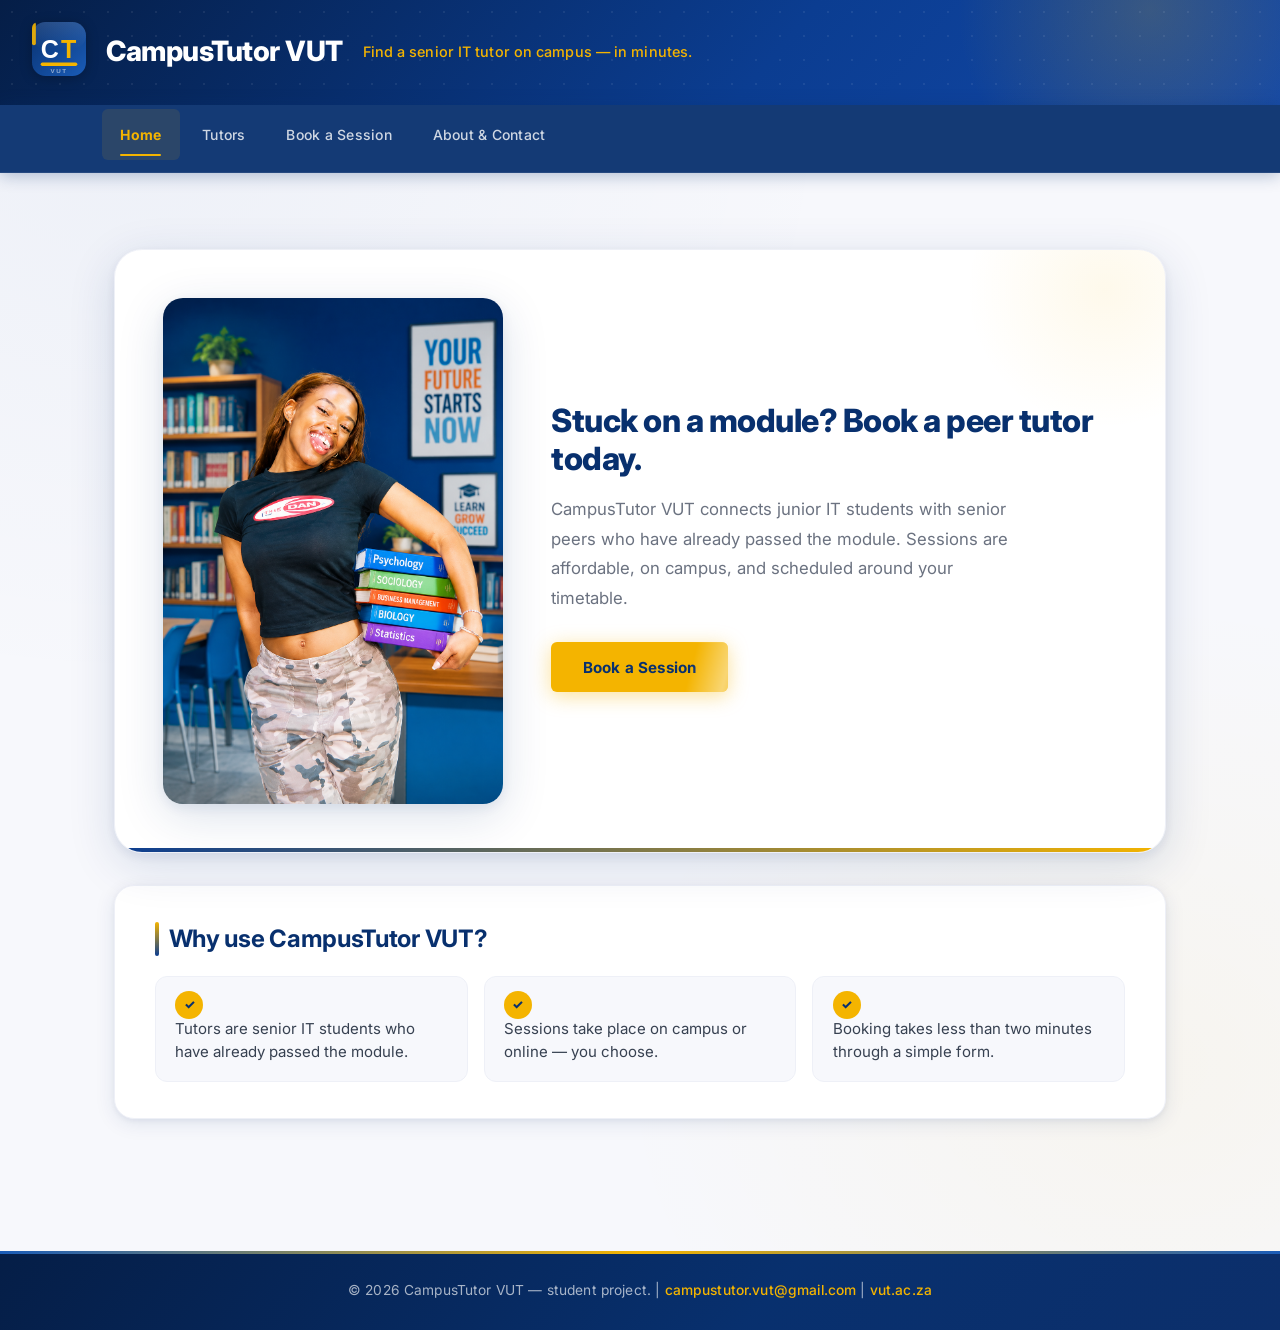
==== index.html @ db74406e "Add files via upload" ====
<!DOCTYPE html>
<html lang="en">
<head>
    <meta charset="UTF-8">
    <meta name="viewport" content="width=device-width, initial-scale=1.0">
    <title>CampusTutor VUT — peer tutoring for IT students</title>
    <link rel="stylesheet" href="styles.css">
</head>
<body>
    <header class="banner">
        <a href="index.html"><img src="images/logo.svg" alt="CampusTutor VUT logo"></a>
        <h1>CampusTutor VUT</h1>
        <p class="tagline">Find a senior IT tutor on campus — in minutes.</p>
    </header>

    <nav class="main-nav">
        <ul>
            <li><a href="index.html" class="active">Home</a></li>
            <li><a href="tutors.html">Tutors</a></li>
            <li><a href="book.html">Book a Session</a></li>
            <li><a href="about.html">About &amp; Contact</a></li>
        </ul>
    </nav>

    <main class="container">
        <section class="hero">
            <img src="images/hero.gif" alt="Animated illustration of a student booking a tutor">
            <div class="hero-text">
                <h2>Stuck on a module? Book a peer tutor today.</h2>
                <p>CampusTutor VUT connects junior IT students with senior peers who have already passed the module. Sessions are affordable, on campus, and scheduled around your timetable.</p>
                <a href="book.html" class="btn-primary">Book a Session</a>
            </div>
        </section>

        <section class="features">
            <h2>Why use CampusTutor VUT?</h2>
            <ul>
                <li>Tutors are senior IT students who have already passed the module.</li>
                <li>Sessions take place on campus or online — you choose.</li>
                <li>Booking takes less than two minutes through a simple form.</li>
            </ul>
        </section>
    </main>

    <footer>
        <p>&copy; 2026 CampusTutor VUT — student project. |
           <a href="mailto:campustutor.vut@gmail.com">campustutor.vut@gmail.com</a> |
           <a href="https://www.vut.ac.za" target="_blank" rel="noopener">vut.ac.za</a></p>
    </footer>
</body>
</html>
---- styles.css ----
/* =====================================================================
   CampusTutor VUT — external stylesheet
   Author: project team (AIWEX3A 2026)
   No inline or embedded CSS is used anywhere in the site.
   ===================================================================== */

@import url('https://fonts.googleapis.com/css2?family=Inter:wght@400;500;600;700;800&display=swap');

/* --- 0. Design tokens -------------------------------------------------- */
:root {
    /* Palette */
    --blue-950: #051e47;
    --blue-900: #08306e;
    --blue-700: #0b3d91;
    --blue-500: #1a5cb8;
    --blue-50:  #eef4ff;
    --gold:     #f4b400;
    --gold-dk:  #d99e00;
    --gold-lt:  #fff8e1;
    --white:    #ffffff;
    --gray-50:  #f7f8fc;
    --gray-100: #eef0f7;
    --gray-200: #e2e5f0;
    --gray-300: #d0d5e8;
    --gray-500: #6b7280;
    --gray-700: #374151;
    --gray-800: #1e2235;

    /* Radii */
    --radius-sm: 6px;
    --radius-md: 12px;
    --radius-lg: 20px;
    --radius-xl: 28px;

    /* Shadows */
    --shadow-xs: 0 1px 2px rgba(8,48,110,.06);
    --shadow-sm: 0 1px 4px rgba(8,48,110,.08), 0 1px 2px rgba(8,48,110,.04);
    --shadow-md: 0 4px 20px rgba(8,48,110,.10), 0 2px 6px rgba(8,48,110,.06);
    --shadow-lg: 0 12px 48px rgba(8,48,110,.14), 0 4px 12px rgba(8,48,110,.08);
    --shadow-gold: 0 4px 20px rgba(244,180,0,.40);

    /* Motion */
    --ease: cubic-bezier(.4,0,.2,1);
    --transition: 0.22s var(--ease);
    --transition-slow: 0.4s var(--ease);

    /* Type */
    --font: 'Inter', 'Segoe UI', system-ui, -apple-system, sans-serif;
}

/* --- 1. Animations ----------------------------------------------------- */
@keyframes fadeUp {
    from { opacity: 0; transform: translateY(22px); }
    to   { opacity: 1; transform: translateY(0);    }
}

@keyframes fadeIn {
    from { opacity: 0; }
    to   { opacity: 1; }
}

@keyframes shimmer {
    from { background-position: -200% center; }
    to   { background-position:  200% center; }
}

@keyframes pulse-gold {
    0%, 100% { box-shadow: 0 0 0 0 rgba(244,180,0,.45); }
    50%       { box-shadow: 0 0 0 6px rgba(244,180,0,0); }
}

/* --- 2. Reset and base typography -------------------------------------- */
*, *::before, *::after { box-sizing: border-box; margin: 0; padding: 0; }

html { scroll-behavior: smooth; }

body {
    font-family: var(--font);
    font-size: 16px;
    line-height: 1.65;
    color: var(--gray-800);
    background: var(--gray-50);
    background-image:
        radial-gradient(ellipse 80% 60% at 10% 10%,  rgba(11,61,145,.04)  0%, transparent 70%),
        radial-gradient(ellipse 60% 50% at 90% 80%,  rgba(244,180,0,.05)  0%, transparent 70%);
    min-height: 100vh;
    -webkit-font-smoothing: antialiased;
}

h1, h2, h3 {
    font-weight: 700;
    line-height: 1.2;
    margin-bottom: 0.55em;
    color: var(--gray-800);
    letter-spacing: -0.3px;
}

h1 { font-size: 2.2rem;  font-weight: 800; letter-spacing: -0.6px; }
h2 { font-size: 1.5rem;  margin-top: 1.5em; }
h3 { font-size: 1.1rem;  margin-top: 1.2em; font-weight: 600; }
p  { margin-bottom: 1em; color: var(--gray-500); }

strong { color: var(--gray-800); font-weight: 600; }

a  { color: var(--blue-700); text-decoration: none; transition: color var(--transition); }
a:hover, a:focus { color: var(--blue-500); text-decoration: underline; }

ul, ol { padding-left: 1.5rem; }
li { margin-bottom: 0.45em; color: var(--gray-500); }

.container {
    max-width: 1100px;
    margin: 0 auto;
    padding: 2.25rem 1.5rem;
    animation: fadeUp var(--transition-slow) both;
}

/* --- 3. Banner --------------------------------------------------------- */
.banner {
    background: linear-gradient(130deg, var(--blue-950) 0%, var(--blue-700) 60%, #1248a8 100%);
    color: var(--white);
    padding: 1.35rem 2rem;
    display: flex;
    align-items: center;
    gap: 1.25rem;
    flex-wrap: wrap;
    position: relative;
    overflow: hidden;
    animation: fadeIn 0.4s ease both;
}

/* decorative orb */
.banner::before {
    content: "";
    position: absolute;
    width: 420px;
    height: 420px;
    right: -80px;
    top: -200px;
    background: radial-gradient(circle, rgba(244,180,0,.18) 0%, transparent 65%);
    border-radius: 50%;
    pointer-events: none;
}

/* dot-grid texture */
.banner::after {
    content: "";
    position: absolute;
    inset: 0;
    background-image: radial-gradient(rgba(255,255,255,.07) 1px, transparent 1px);
    background-size: 24px 24px;
    pointer-events: none;
}

.banner img {
    height: 54px;
    width: auto;
    border-radius: var(--radius-sm);
    position: relative;
    z-index: 1;
    filter: drop-shadow(0 2px 6px rgba(0,0,0,.25));
}

.banner h1 {
    color: var(--white);
    margin: 0;
    font-size: 1.75rem;
    font-weight: 800;
    letter-spacing: -0.5px;
    position: relative;
    z-index: 1;
}

.banner .tagline {
    color: var(--gold);
    margin: 0;
    font-size: 0.9rem;
    font-weight: 500;
    letter-spacing: 0.1px;
    position: relative;
    z-index: 1;
}

/* --- 4. Navigation ----------------------------------------------------- */
.main-nav {
    background: rgba(8,48,110,.95);
    backdrop-filter: blur(14px);
    -webkit-backdrop-filter: blur(14px);
    border-bottom: 1px solid rgba(255,255,255,0.08);
    position: sticky;
    top: 0;
    z-index: 200;
    box-shadow: 0 2px 16px rgba(8,48,110,.30);
}

.main-nav ul {
    list-style: none;
    display: flex;
    flex-wrap: wrap;
    max-width: 1100px;
    margin: 0 auto;
    padding: 0 0.75rem;
    gap: 0.25rem;
    align-items: center;
}

.main-nav a {
    display: block;
    color: rgba(255,255,255,.80);
    padding: 0.85rem 1.15rem;
    font-size: 0.875rem;
    font-weight: 500;
    letter-spacing: 0.25px;
    border-radius: var(--radius-sm);
    margin: 0.3rem 0;
    transition: color var(--transition), background var(--transition);
    position: relative;
}

.main-nav a::after {
    content: "";
    position: absolute;
    bottom: 4px; left: 1.15rem; right: 1.15rem;
    height: 2px;
    background: var(--gold);
    border-radius: 2px;
    transform: scaleX(0);
    transform-origin: left;
    transition: transform var(--transition);
}

.main-nav a:hover,
.main-nav a:focus {
    color: var(--white);
    background: rgba(255,255,255,.09);
    text-decoration: none;
}

.main-nav a:hover::after,
.main-nav a:focus::after { transform: scaleX(1); }

.main-nav a.active {
    color: var(--gold);
    font-weight: 700;
    background: rgba(244,180,0,.10);
    text-decoration: none;
}

.main-nav a.active::after { transform: scaleX(1); }

/* --- 5. Hero section --------------------------------------------------- */
.hero {
    display: flex;
    align-items: center;
    gap: 3rem;
    margin: 2.5rem 0 2rem;
    flex-wrap: wrap;
    background: var(--white);
    border-radius: var(--radius-xl);
    padding: 3rem;
    box-shadow: var(--shadow-lg);
    border: 1px solid var(--gray-100);
    position: relative;
    overflow: hidden;
}

/* decorative corner accent */
.hero::before {
    content: "";
    position: absolute;
    width: 280px;
    height: 280px;
    top: -100px;
    right: -80px;
    background: radial-gradient(circle, rgba(244,180,0,.08) 0%, transparent 70%);
    border-radius: 50%;
    pointer-events: none;
}

.hero::after {
    content: "";
    position: absolute;
    bottom: 0; left: 0; right: 0;
    height: 4px;
    background: linear-gradient(90deg, var(--blue-700), var(--gold));
    border-radius: 0 0 var(--radius-xl) var(--radius-xl);
}

.hero img {
    max-width: 340px;
    width: 100%;
    height: auto;
    border-radius: var(--radius-lg);
    box-shadow: var(--shadow-lg);
    position: relative;
    z-index: 1;
    transition: transform var(--transition-slow);
}

.hero img:hover { transform: scale(1.02) rotate(-0.5deg); }

.hero-text { flex: 1; min-width: 260px; position: relative; z-index: 1; }

.hero-text h2 {
    font-size: 2rem;
    font-weight: 800;
    margin-top: 0;
    color: var(--blue-900);
    letter-spacing: -0.5px;
    line-height: 1.18;
}

.hero-text p { font-size: 1.05rem; line-height: 1.75; max-width: 480px; }

/* --- 6. Features section ----------------------------------------------- */
.features {
    background: var(--white);
    border-radius: var(--radius-lg);
    padding: 2.25rem 2.5rem;
    margin-bottom: 2rem;
    box-shadow: var(--shadow-md);
    border: 1px solid var(--gray-100);
}

.features h2 {
    margin-top: 0;
    color: var(--blue-900);
    display: flex;
    align-items: center;
    gap: 0.6rem;
}

.features h2::before {
    content: "";
    display: inline-block;
    width: 4px;
    height: 1.4em;
    background: linear-gradient(to bottom, var(--gold), var(--blue-700));
    border-radius: 4px;
    flex-shrink: 0;
}

.features ul {
    list-style: none;
    padding: 0;
    display: grid;
    grid-template-columns: repeat(auto-fit, minmax(220px, 1fr));
    gap: 1rem;
    margin-top: 1.25rem;
}

.features ul li {
    padding: 1.1rem 1.2rem 1.1rem 1.2rem;
    background: var(--gray-50);
    border-radius: var(--radius-md);
    border: 1px solid var(--gray-100);
    color: var(--gray-700);
    font-size: 0.94rem;
    line-height: 1.55;
    position: relative;
    transition: box-shadow var(--transition), transform var(--transition), border-color var(--transition);
    padding-top: 2.5rem;
    margin-bottom: 0;
}

.features ul li::before {
    content: "✓";
    position: absolute;
    top: 0.85rem;
    left: 1.2rem;
    width: 28px;
    height: 28px;
    background: var(--gold);
    color: var(--blue-900);
    font-weight: 800;
    font-size: 0.8rem;
    border-radius: 50%;
    display: flex;
    align-items: center;
    justify-content: center;
    line-height: 28px;
    text-align: center;
}

.features ul li:hover {
    box-shadow: var(--shadow-md);
    transform: translateY(-2px);
    border-color: var(--gold);
}

/* --- 7. Buttons -------------------------------------------------------- */
.btn-primary {
    display: inline-block;
    background: var(--gold);
    color: var(--blue-900);
    padding: 0.8rem 2rem;
    border-radius: var(--radius-sm);
    font-weight: 700;
    font-size: 0.95rem;
    border: none;
    cursor: pointer;
    margin-top: 0.75rem;
    letter-spacing: 0.15px;
    position: relative;
    overflow: hidden;
    box-shadow: var(--shadow-gold);
    transition: background var(--transition), box-shadow var(--transition), transform var(--transition);
}

/* shimmer sweep */
.btn-primary::after {
    content: "";
    position: absolute;
    inset: 0;
    background: linear-gradient(
        105deg,
        transparent 40%,
        rgba(255,255,255,.45) 50%,
        transparent 60%
    );
    background-size: 200% 100%;
    background-position: -200% center;
    transition: background-position 0s;
}

.btn-primary:hover::after {
    animation: shimmer 0.55s var(--ease);
}

.btn-primary:hover,
.btn-primary:focus {
    background: var(--gold-dk);
    box-shadow: 0 6px 24px rgba(244,180,0,.50);
    transform: translateY(-2px);
    text-decoration: none;
}

.btn-primary:active {
    transform: translateY(0);
    box-shadow: var(--shadow-gold);
}

/* --- 8. Page heading helpers ------------------------------------------- */
.container > h2:first-child { margin-top: 0; color: var(--blue-900); }

/* decorative accent on all inner-page h2 */
.container > h2 {
    display: flex;
    align-items: center;
    gap: 0.6rem;
}

.container > h2::before {
    content: "";
    display: inline-block;
    width: 4px;
    height: 1.3em;
    background: linear-gradient(to bottom, var(--gold), var(--blue-700));
    border-radius: 4px;
    flex-shrink: 0;
}

/* --- 9. Tutors table --------------------------------------------------- */
.container > p + table.tutors,
table.tutors {
    width: 100%;
    border-collapse: separate;
    border-spacing: 0;
    margin: 1.25rem 0 2.5rem;
    background: var(--white);
    border-radius: var(--radius-lg);
    overflow: hidden;
    box-shadow: var(--shadow-md);
    border: 1px solid var(--gray-100);
}

table.tutors caption {
    caption-side: top;
    text-align: left;
    font-weight: 600;
    font-size: 0.78rem;
    color: var(--gray-500);
    padding-bottom: 0.65rem;
    text-transform: uppercase;
    letter-spacing: 0.8px;
}

table.tutors th,
table.tutors td {
    padding: 0.95rem 1.2rem;
    text-align: left;
    border-bottom: 1px solid var(--gray-100);
}

table.tutors td { color: var(--gray-700); font-size: 0.94rem; }

table.tutors thead th {
    background: linear-gradient(130deg, var(--blue-950), var(--blue-700));
    color: rgba(255,255,255,.92);
    font-size: 0.76rem;
    text-transform: uppercase;
    letter-spacing: 0.8px;
    font-weight: 600;
    border-bottom: none;
    white-space: nowrap;
}

table.tutors thead th:first-child { border-radius: var(--radius-lg) 0 0 0; }
table.tutors thead th:last-child  { border-radius: 0 var(--radius-lg) 0 0; }
table.tutors tbody tr:last-child td { border-bottom: none; }

table.tutors tbody tr { transition: background var(--transition); }
table.tutors tbody tr:nth-child(even) { background: var(--gray-50); }
table.tutors tbody tr:hover { background: var(--blue-50); }

/* rate column — pill badge */
table.tutors td:nth-child(3) {
    font-weight: 700;
    color: var(--blue-900);
    white-space: nowrap;
}

table.tutors td:nth-child(3)::before {
    content: "";
    display: inline-block;
    vertical-align: middle;
    width: 8px;
    height: 8px;
    background: var(--gold);
    border-radius: 50%;
    margin-right: 6px;
}

table.tutors td a {
    color: var(--blue-700);
    font-weight: 500;
    display: inline-flex;
    align-items: center;
    gap: 0.3rem;
    transition: color var(--transition);
}

table.tutors td a:hover { color: var(--blue-500); }

/* --- 10. Booking form -------------------------------------------------- */
.booking-form {
    max-width: 600px;
    background: var(--white);
    padding: 2.25rem 2.5rem;
    border-radius: var(--radius-xl);
    box-shadow: var(--shadow-lg);
    border: 1px solid var(--gray-100);
    position: relative;
    overflow: hidden;
}

/* top accent bar */
.booking-form::before {
    content: "";
    position: absolute;
    top: 0; left: 0; right: 0;
    height: 4px;
    background: linear-gradient(90deg, var(--blue-700), var(--gold));
}

.booking-form .field { margin-bottom: 1.3rem; }

.booking-form label {
    display: block;
    font-weight: 600;
    font-size: 0.82rem;
    text-transform: uppercase;
    letter-spacing: 0.5px;
    margin-bottom: 0.45rem;
    color: var(--blue-900);
}

.booking-form input,
.booking-form select,
.booking-form textarea {
    width: 100%;
    padding: 0.75rem 1rem;
    font: inherit;
    font-size: 0.95rem;
    border: 1.5px solid var(--gray-200);
    border-radius: var(--radius-sm);
    background: var(--gray-50);
    color: var(--gray-800);
    transition: border-color var(--transition), background var(--transition), box-shadow var(--transition);
}

.booking-form input:hover,
.booking-form select:hover,
.booking-form textarea:hover {
    border-color: var(--gray-300);
}

.booking-form input:focus,
.booking-form select:focus,
.booking-form textarea:focus {
    outline: none;
    border-color: var(--blue-700);
    background: var(--white);
    box-shadow: 0 0 0 4px rgba(11,61,145,.10);
}

.booking-form input::placeholder,
.booking-form textarea::placeholder { color: var(--gray-300); }

.booking-form textarea { resize: vertical; min-height: 110px; }

/* --- 11. About page ---------------------------------------------------- */
.container > ul li,
.container > ol li {
    padding: 0.2rem 0;
    line-height: 1.7;
}

/* style the team list items */
.container > ul li strong {
    color: var(--blue-900);
    font-weight: 700;
}

/* --- 12. Footer -------------------------------------------------------- */
footer {
    background: linear-gradient(130deg, var(--blue-950) 0%, var(--blue-900) 60%, #0c2f6b 100%);
    color: rgba(255,255,255,.65);
    text-align: center;
    padding: 1.75rem 1.5rem;
    margin-top: 4rem;
    font-size: 0.86rem;
    letter-spacing: 0.15px;
    position: relative;
}

/* gold top accent */
footer::before {
    content: "";
    position: absolute;
    top: 0; left: 0; right: 0;
    height: 3px;
    background: linear-gradient(90deg, var(--blue-500), var(--gold), var(--blue-500));
}

footer p { margin: 0; color: inherit; }

footer a {
    color: var(--gold);
    font-weight: 500;
    transition: color var(--transition), opacity var(--transition);
}

footer a:hover { color: #ffd54f; text-decoration: none; }

/* --- 13. Responsive: narrow viewports --------------------------------- */
@media (max-width: 768px) {
    .features ul { grid-template-columns: 1fr; }
}

@media (max-width: 640px) {
    h1 { font-size: 1.65rem; }
    h2 { font-size: 1.25rem; }

    .banner { padding: 1rem 1.25rem; justify-content: center; text-align: center; }
    .banner h1 { font-size: 1.4rem; }
    .banner::before { display: none; }

    .main-nav ul { flex-direction: column; padding: 0; gap: 0; }
    .main-nav a {
        padding: 0.85rem 1.25rem;
        border-radius: 0;
        border-bottom: 1px solid rgba(255,255,255,.06);
        margin: 0;
    }
    .main-nav a::after { display: none; }

    .hero { flex-direction: column; padding: 1.75rem 1.5rem; gap: 1.75rem; }
    .hero img { max-width: 100%; }
    .hero-text h2 { font-size: 1.45rem; }
    .hero::before { display: none; }

    .features { padding: 1.5rem; }
    .booking-form { padding: 1.75rem 1.5rem; }

    table.tutors { border-radius: var(--radius-md); }
    table.tutors thead { display: none; }
    table.tutors tr {
        display: block;
        margin-bottom: 0.85rem;
        border: 1px solid var(--gray-200);
        border-radius: var(--radius-md);
        background: var(--white);
    }
    table.tutors td {
        display: block;
        border: none;
        border-bottom: 1px dashed var(--gray-100);
        padding: 0.7rem 1rem;
    }
    table.tutors td:last-child { border-bottom: none; }
    table.tutors td:nth-child(3)::before { display: none; }
}
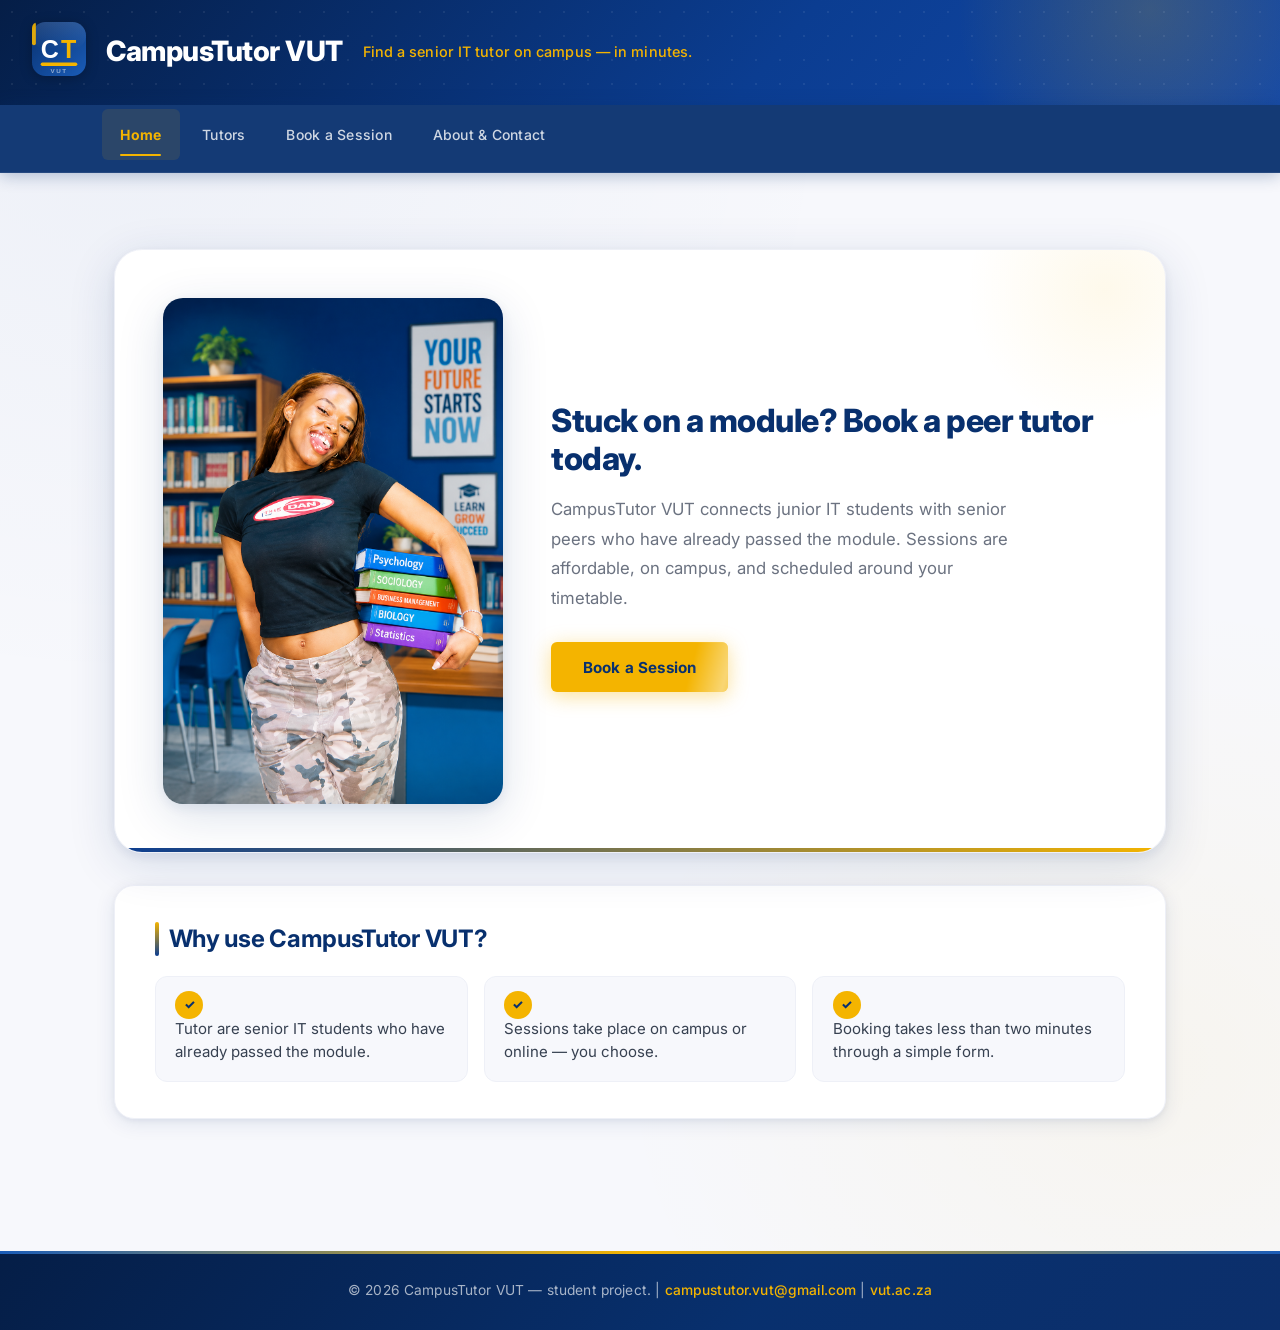
==== commit e86b0b32: "Update tutor description text in features section Co-Authored-By: Claude Sonnet 4.6 <noreply@anthrop" ====
--- a/index.html
+++ b/index.html
@@ -35,7 +35,7 @@
         <section class="features">
             <h2>Why use CampusTutor VUT?</h2>
             <ul>
-                <li>Tutors are senior IT students who have already passed the module.</li>
+                <li>Tutor are senior IT students who have already passed the module.</li>
                 <li>Sessions take place on campus or online — you choose.</li>
                 <li>Booking takes less than two minutes through a simple form.</li>
             </ul>
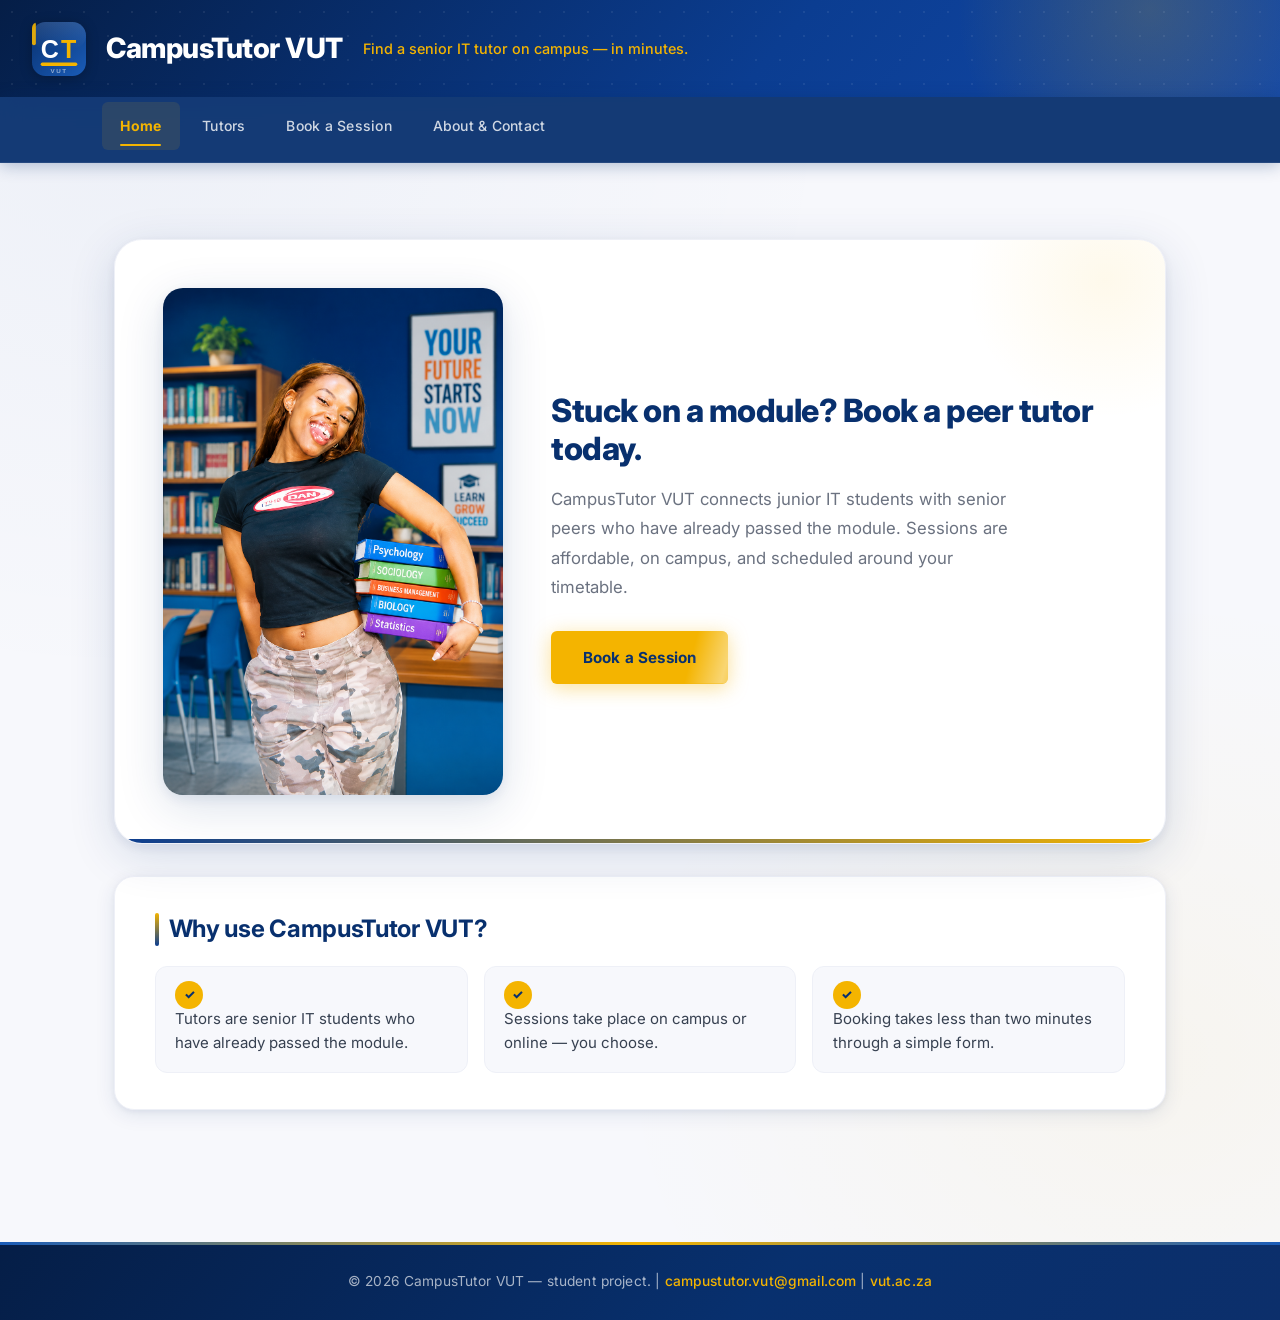
==== commit 7be89db0: "sync local edits to repo" ====
--- a/index.html
+++ b/index.html
@@ -35,7 +35,7 @@
         <section class="features">
             <h2>Why use CampusTutor VUT?</h2>
             <ul>
-                <li>Tutor are senior IT students who have already passed the module.</li>
+                <li>Tutors are senior IT students who have already passed the module.</li>
                 <li>Sessions take place on campus or online — you choose.</li>
                 <li>Booking takes less than two minutes through a simple form.</li>
             </ul>
--- a/styles.css
+++ b/styles.css
@@ -53,26 +53,22 @@
     from { opacity: 0; transform: translateY(22px); }
     to   { opacity: 1; transform: translateY(0);    }
 }
-
 @keyframes fadeIn {
     from { opacity: 0; }
     to   { opacity: 1; }
 }
-
 @keyframes shimmer {
     from { background-position: -200% center; }
     to   { background-position:  200% center; }
 }
 
-@keyframes pulse-gold {
-    0%, 100% { box-shadow: 0 0 0 0 rgba(244,180,0,.45); }
-    50%       { box-shadow: 0 0 0 6px rgba(244,180,0,0); }
-}
-
-/* --- 2. Reset and base typography -------------------------------------- */
+/* --- 2. Reset and base ------------------------------------------------- */
 *, *::before, *::after { box-sizing: border-box; margin: 0; padding: 0; }
 
-html { scroll-behavior: smooth; }
+html {
+    scroll-behavior: smooth;
+    overflow-x: hidden;           /* prevent horizontal scroll on all pages */
+}
 
 body {
     font-family: var(--font);
@@ -84,8 +80,12 @@
         radial-gradient(ellipse 80% 60% at 10% 10%,  rgba(11,61,145,.04)  0%, transparent 70%),
         radial-gradient(ellipse 60% 50% at 90% 80%,  rgba(244,180,0,.05)  0%, transparent 70%);
     min-height: 100vh;
+    overflow-x: hidden;
     -webkit-font-smoothing: antialiased;
 }
+
+/* safe global image rule */
+img { max-width: 100%; height: auto; display: block; }
 
 h1, h2, h3 {
     font-weight: 700;
@@ -95,9 +95,10 @@
     letter-spacing: -0.3px;
 }
 
-h1 { font-size: 2.2rem;  font-weight: 800; letter-spacing: -0.6px; }
-h2 { font-size: 1.5rem;  margin-top: 1.5em; }
-h3 { font-size: 1.1rem;  margin-top: 1.2em; font-weight: 600; }
+/* fluid type: scales smoothly between the two sizes */
+h1 { font-size: clamp(1.55rem, 4vw, 2.2rem);  font-weight: 800; letter-spacing: -0.6px; }
+h2 { font-size: clamp(1.2rem,  3vw, 1.5rem);  margin-top: 1.5em; }
+h3 { font-size: clamp(1rem,    2.5vw, 1.1rem); margin-top: 1.2em; font-weight: 600; }
 p  { margin-bottom: 1em; color: var(--gray-500); }
 
 strong { color: var(--gray-800); font-weight: 600; }
@@ -129,20 +130,16 @@
     animation: fadeIn 0.4s ease both;
 }
 
-/* decorative orb */
 .banner::before {
     content: "";
     position: absolute;
-    width: 420px;
-    height: 420px;
-    right: -80px;
-    top: -200px;
+    width: 420px; height: 420px;
+    right: -80px; top: -200px;
     background: radial-gradient(circle, rgba(244,180,0,.18) 0%, transparent 65%);
     border-radius: 50%;
     pointer-events: none;
 }
 
-/* dot-grid texture */
 .banner::after {
     content: "";
     position: absolute;
@@ -159,12 +156,13 @@
     position: relative;
     z-index: 1;
     filter: drop-shadow(0 2px 6px rgba(0,0,0,.25));
+    flex-shrink: 0;
 }
 
 .banner h1 {
     color: var(--white);
     margin: 0;
-    font-size: 1.75rem;
+    font-size: clamp(1.3rem, 3.5vw, 1.75rem);
     font-weight: 800;
     letter-spacing: -0.5px;
     position: relative;
@@ -176,7 +174,6 @@
     margin: 0;
     font-size: 0.9rem;
     font-weight: 500;
-    letter-spacing: 0.1px;
     position: relative;
     z-index: 1;
 }
@@ -205,9 +202,11 @@
 }
 
 .main-nav a {
-    display: block;
+    display: flex;
+    align-items: center;
+    min-height: 48px;               /* WCAG touch-target minimum */
     color: rgba(255,255,255,.80);
-    padding: 0.85rem 1.15rem;
+    padding: 0 1.15rem;
     font-size: 0.875rem;
     font-weight: 500;
     letter-spacing: 0.25px;
@@ -215,6 +214,7 @@
     margin: 0.3rem 0;
     transition: color var(--transition), background var(--transition);
     position: relative;
+    white-space: nowrap;
 }
 
 .main-nav a::after {
@@ -264,14 +264,11 @@
     overflow: hidden;
 }
 
-/* decorative corner accent */
 .hero::before {
     content: "";
     position: absolute;
-    width: 280px;
-    height: 280px;
-    top: -100px;
-    right: -80px;
+    width: 280px; height: 280px;
+    top: -100px; right: -80px;
     background: radial-gradient(circle, rgba(244,180,0,.08) 0%, transparent 70%);
     border-radius: 50%;
     pointer-events: none;
@@ -289,7 +286,6 @@
 .hero img {
     max-width: 340px;
     width: 100%;
-    height: auto;
     border-radius: var(--radius-lg);
     box-shadow: var(--shadow-lg);
     position: relative;
@@ -299,10 +295,10 @@
 
 .hero img:hover { transform: scale(1.02) rotate(-0.5deg); }
 
-.hero-text { flex: 1; min-width: 260px; position: relative; z-index: 1; }
+.hero-text { flex: 1; min-width: 240px; position: relative; z-index: 1; }
 
 .hero-text h2 {
-    font-size: 2rem;
+    font-size: clamp(1.35rem, 3.5vw, 2rem);
     font-weight: 800;
     margin-top: 0;
     color: var(--blue-900);
@@ -350,7 +346,8 @@
 }
 
 .features ul li {
-    padding: 1.1rem 1.2rem 1.1rem 1.2rem;
+    padding: 1.1rem 1.2rem;
+    padding-top: 2.5rem;
     background: var(--gray-50);
     border-radius: var(--radius-md);
     border: 1px solid var(--gray-100);
@@ -358,18 +355,15 @@
     font-size: 0.94rem;
     line-height: 1.55;
     position: relative;
+    margin-bottom: 0;
     transition: box-shadow var(--transition), transform var(--transition), border-color var(--transition);
-    padding-top: 2.5rem;
-    margin-bottom: 0;
 }
 
 .features ul li::before {
     content: "✓";
     position: absolute;
-    top: 0.85rem;
-    left: 1.2rem;
-    width: 28px;
-    height: 28px;
+    top: 0.85rem; left: 1.2rem;
+    width: 28px; height: 28px;
     background: var(--gold);
     color: var(--blue-900);
     font-weight: 800;
@@ -378,8 +372,6 @@
     display: flex;
     align-items: center;
     justify-content: center;
-    line-height: 28px;
-    text-align: center;
 }
 
 .features ul li:hover {
@@ -393,7 +385,7 @@
     display: inline-block;
     background: var(--gold);
     color: var(--blue-900);
-    padding: 0.8rem 2rem;
+    padding: 0.85rem 2rem;
     border-radius: var(--radius-sm);
     font-weight: 700;
     font-size: 0.95rem;
@@ -405,27 +397,19 @@
     overflow: hidden;
     box-shadow: var(--shadow-gold);
     transition: background var(--transition), box-shadow var(--transition), transform var(--transition);
-}
-
-/* shimmer sweep */
+    -webkit-tap-highlight-color: transparent;
+}
+
 .btn-primary::after {
     content: "";
     position: absolute;
     inset: 0;
-    background: linear-gradient(
-        105deg,
-        transparent 40%,
-        rgba(255,255,255,.45) 50%,
-        transparent 60%
-    );
+    background: linear-gradient(105deg, transparent 40%, rgba(255,255,255,.45) 50%, transparent 60%);
     background-size: 200% 100%;
     background-position: -200% center;
-    transition: background-position 0s;
-}
-
-.btn-primary:hover::after {
-    animation: shimmer 0.55s var(--ease);
-}
+}
+
+.btn-primary:hover::after { animation: shimmer 0.55s var(--ease); }
 
 .btn-primary:hover,
 .btn-primary:focus {
@@ -435,20 +419,12 @@
     text-decoration: none;
 }
 
-.btn-primary:active {
-    transform: translateY(0);
-    box-shadow: var(--shadow-gold);
-}
+.btn-primary:active { transform: translateY(0); box-shadow: var(--shadow-gold); }
 
 /* --- 8. Page heading helpers ------------------------------------------- */
 .container > h2:first-child { margin-top: 0; color: var(--blue-900); }
 
-/* decorative accent on all inner-page h2 */
-.container > h2 {
-    display: flex;
-    align-items: center;
-    gap: 0.6rem;
-}
+.container > h2 { display: flex; align-items: center; gap: 0.6rem; }
 
 .container > h2::before {
     content: "";
@@ -461,7 +437,6 @@
 }
 
 /* --- 9. Tutors table --------------------------------------------------- */
-.container > p + table.tutors,
 table.tutors {
     width: 100%;
     border-collapse: separate;
@@ -508,24 +483,17 @@
 table.tutors thead th:first-child { border-radius: var(--radius-lg) 0 0 0; }
 table.tutors thead th:last-child  { border-radius: 0 var(--radius-lg) 0 0; }
 table.tutors tbody tr:last-child td { border-bottom: none; }
-
 table.tutors tbody tr { transition: background var(--transition); }
 table.tutors tbody tr:nth-child(even) { background: var(--gray-50); }
 table.tutors tbody tr:hover { background: var(--blue-50); }
 
-/* rate column — pill badge */
-table.tutors td:nth-child(3) {
-    font-weight: 700;
-    color: var(--blue-900);
-    white-space: nowrap;
-}
-
+/* rate column dot */
+table.tutors td:nth-child(3) { font-weight: 700; color: var(--blue-900); white-space: nowrap; }
 table.tutors td:nth-child(3)::before {
     content: "";
     display: inline-block;
     vertical-align: middle;
-    width: 8px;
-    height: 8px;
+    width: 8px; height: 8px;
     background: var(--gold);
     border-radius: 50%;
     margin-right: 6px;
@@ -538,6 +506,7 @@
     align-items: center;
     gap: 0.3rem;
     transition: color var(--transition);
+    word-break: break-all;
 }
 
 table.tutors td a:hover { color: var(--blue-500); }
@@ -554,7 +523,6 @@
     overflow: hidden;
 }
 
-/* top accent bar */
 .booking-form::before {
     content: "";
     position: absolute;
@@ -586,14 +554,15 @@
     border-radius: var(--radius-sm);
     background: var(--gray-50);
     color: var(--gray-800);
+    min-height: 48px;              /* touch-friendly tap target */
     transition: border-color var(--transition), background var(--transition), box-shadow var(--transition);
+    -webkit-appearance: none;      /* consistent look on iOS */
+    appearance: none;
 }
 
 .booking-form input:hover,
 .booking-form select:hover,
-.booking-form textarea:hover {
-    border-color: var(--gray-300);
-}
+.booking-form textarea:hover { border-color: var(--gray-300); }
 
 .booking-form input:focus,
 .booking-form select:focus,
@@ -611,16 +580,9 @@
 
 /* --- 11. About page ---------------------------------------------------- */
 .container > ul li,
-.container > ol li {
-    padding: 0.2rem 0;
-    line-height: 1.7;
-}
-
-/* style the team list items */
-.container > ul li strong {
-    color: var(--blue-900);
-    font-weight: 700;
-}
+.container > ol li { padding: 0.2rem 0; line-height: 1.7; }
+
+.container > ul li strong { color: var(--blue-900); font-weight: 700; }
 
 /* --- 12. Footer -------------------------------------------------------- */
 footer {
@@ -634,7 +596,6 @@
     position: relative;
 }
 
-/* gold top accent */
 footer::before {
     content: "";
     position: absolute;
@@ -648,56 +609,192 @@
 footer a {
     color: var(--gold);
     font-weight: 500;
-    transition: color var(--transition), opacity var(--transition);
+    transition: color var(--transition);
 }
 
 footer a:hover { color: #ffd54f; text-decoration: none; }
 
-/* --- 13. Responsive: narrow viewports --------------------------------- */
+/* =====================================================================
+   RESPONSIVE STYLES
+   Breakpoints:
+     480px  — small phones (iPhone SE, narrow Android)
+     640px  — standard phones
+     768px  — large phones / tablets (portrait)
+   ===================================================================== */
+
+/* -- Tablet: 768px ------------------------------------------------------ */
 @media (max-width: 768px) {
-    .features ul { grid-template-columns: 1fr; }
-}
-
+    .features ul { grid-template-columns: 1fr 1fr; }
+
+    .hero { padding: 2rem; gap: 2rem; }
+    .hero img { max-width: 280px; }
+
+    .container { padding: 1.75rem 1.25rem; }
+}
+
+/* -- Phone: 640px ------------------------------------------------------- */
 @media (max-width: 640px) {
-    h1 { font-size: 1.65rem; }
-    h2 { font-size: 1.25rem; }
-
-    .banner { padding: 1rem 1.25rem; justify-content: center; text-align: center; }
-    .banner h1 { font-size: 1.4rem; }
+
+    /* === Layout === */
+    .container { padding: 1.5rem 1rem; }
+
+    /* === Banner === */
+    .banner {
+        flex-direction: column;
+        align-items: center;
+        text-align: center;
+        padding: 1.25rem 1rem;
+        gap: 0.6rem;
+    }
     .banner::before { display: none; }
-
-    .main-nav ul { flex-direction: column; padding: 0; gap: 0; }
+    .banner img { height: 48px; }
+    .banner h1 { font-size: 1.3rem; }
+    .banner .tagline { font-size: 0.82rem; }
+
+    /* === Navigation === */
+    .main-nav ul {
+        flex-direction: column;
+        padding: 0;
+        gap: 0;
+    }
+    .main-nav li { width: 100%; }
     .main-nav a {
-        padding: 0.85rem 1.25rem;
+        min-height: 52px;
+        padding: 0 1.25rem;
         border-radius: 0;
-        border-bottom: 1px solid rgba(255,255,255,.06);
         margin: 0;
+        border-bottom: 1px solid rgba(255,255,255,.07);
+        justify-content: flex-start;
+        font-size: 0.92rem;
     }
     .main-nav a::after { display: none; }
-
-    .hero { flex-direction: column; padding: 1.75rem 1.5rem; gap: 1.75rem; }
-    .hero img { max-width: 100%; }
-    .hero-text h2 { font-size: 1.45rem; }
+    .main-nav a.active { border-left: 3px solid var(--gold); padding-left: calc(1.25rem - 3px); }
+
+    /* === Hero === */
+    .hero {
+        flex-direction: column;
+        padding: 1.5rem;
+        gap: 1.5rem;
+        border-radius: var(--radius-lg);
+        margin: 1.25rem 0 1.5rem;
+    }
     .hero::before { display: none; }
-
-    .features { padding: 1.5rem; }
-    .booking-form { padding: 1.75rem 1.5rem; }
-
-    table.tutors { border-radius: var(--radius-md); }
+    .hero img { max-width: 100%; border-radius: var(--radius-md); }
+    .hero-text h2 { font-size: clamp(1.25rem, 5vw, 1.5rem); }
+    .hero-text p { font-size: 0.97rem; }
+
+    /* === Features === */
+    .features {
+        padding: 1.5rem 1.25rem;
+        border-radius: var(--radius-lg);
+    }
+    .features ul { grid-template-columns: 1fr; gap: 0.75rem; }
+
+    /* === Button: full-width on phones === */
+    .btn-primary {
+        display: block;
+        width: 100%;
+        text-align: center;
+        padding: 1rem;
+        font-size: 1rem;
+    }
+
+    /* === Booking form === */
+    .booking-form {
+        padding: 1.5rem 1.25rem 1.75rem;
+        border-radius: var(--radius-lg);
+        max-width: 100%;
+    }
+    .booking-form .field { margin-bottom: 1.1rem; }
+    .booking-form input,
+    .booking-form select,
+    .booking-form textarea { font-size: 1rem; }  /* prevent iOS auto-zoom */
+
+    /* === Tutors table → card list === */
+    table.tutors {
+        border-radius: var(--radius-md);
+        box-shadow: none;
+        border: none;
+        background: transparent;
+        margin: 0.75rem 0 2rem;
+    }
+
+    table.tutors caption { font-size: 0.75rem; padding-bottom: 0.5rem; }
+
     table.tutors thead { display: none; }
+
+    table.tutors tbody { display: flex; flex-direction: column; gap: 0.85rem; }
+
     table.tutors tr {
         display: block;
-        margin-bottom: 0.85rem;
+        background: var(--white);
         border: 1px solid var(--gray-200);
         border-radius: var(--radius-md);
-        background: var(--white);
-    }
+        box-shadow: var(--shadow-sm);
+        overflow: hidden;
+    }
+
     table.tutors td {
+        display: flex;
+        flex-direction: column;
+        border: none;
+        border-bottom: 1px solid var(--gray-100);
+        padding: 0.75rem 1rem;
+        font-size: 0.93rem;
+    }
+
+    table.tutors td:last-child { border-bottom: none; }
+
+    /* CSS-generated field labels on mobile */
+    table.tutors td::before {
+        font-weight: 700;
+        font-size: 0.7rem;
+        text-transform: uppercase;
+        letter-spacing: 0.7px;
+        color: var(--gray-500);
+        margin-bottom: 0.2rem;
+        /* reset desktop dot styles */
         display: block;
-        border: none;
-        border-bottom: 1px dashed var(--gray-100);
-        padding: 0.7rem 1rem;
-    }
-    table.tutors td:last-child { border-bottom: none; }
-    table.tutors td:nth-child(3)::before { display: none; }
-}
+        width: auto; height: auto;
+        background: none;
+        border-radius: 0;
+        vertical-align: unset;
+        margin-right: 0;
+    }
+
+    table.tutors td:nth-child(1)::before { content: "Tutor"; }
+    table.tutors td:nth-child(2)::before { content: "Modules"; }
+    table.tutors td:nth-child(3)::before { content: "Rate / hr"; color: var(--gold-dk); }
+    table.tutors td:nth-child(4)::before { content: "Contact"; }
+
+    /* first row (tutor name) gets a blue-tinted header look */
+    table.tutors td:nth-child(1) {
+        background: var(--blue-50);
+        font-weight: 700;
+        color: var(--blue-900);
+        font-size: 1rem;
+    }
+
+    /* === About page lists === */
+    .container > ul,
+    .container > ol { padding-left: 1.1rem; }
+
+    /* === Footer === */
+    footer { padding: 1.25rem 1rem; font-size: 0.82rem; margin-top: 2.5rem; }
+    footer p { line-height: 2; }
+}
+
+/* -- Small phones: 480px ----------------------------------------------- */
+@media (max-width: 480px) {
+    .banner img { height: 42px; }
+    .banner h1 { font-size: 1.2rem; }
+
+    .hero { padding: 1.25rem; gap: 1.25rem; margin: 1rem 0 1.25rem; }
+
+    .features { padding: 1.25rem 1rem; }
+    .features ul li { padding: 0.9rem 1rem; padding-top: 2.3rem; }
+
+    .booking-form { padding: 1.25rem 1rem 1.5rem; }
+
+    .container { padding: 1.25rem 0.85rem; }
+}
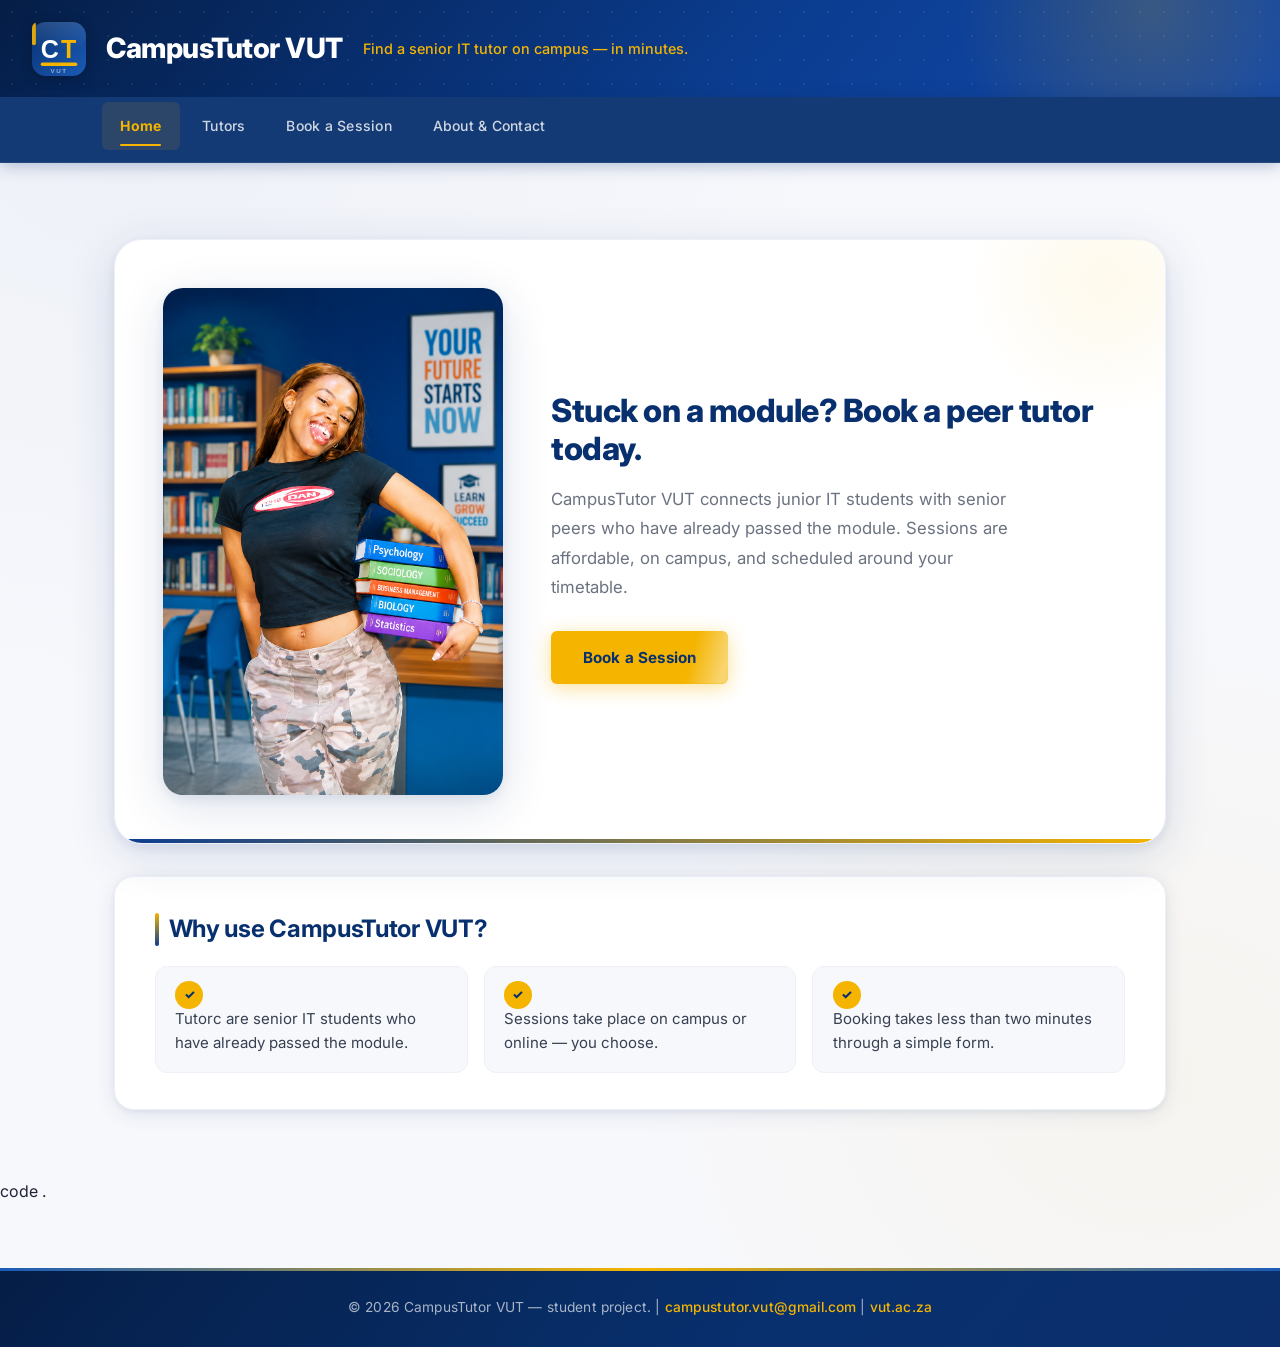
==== commit cd8fb545: "update index.html changes" ====
--- a/index.html
+++ b/index.html
@@ -35,12 +35,12 @@
         <section class="features">
             <h2>Why use CampusTutor VUT?</h2>
             <ul>
-                <li>Tutors are senior IT students who have already passed the module.</li>
+                <li>Tutorc are senior IT students who have already passed the module.</li>
                 <li>Sessions take place on campus or online — you choose.</li>
                 <li>Booking takes less than two minutes through a simple form.</li>
             </ul>
         </section>
-    </main>
+    </main>code .
 
     <footer>
         <p>&copy; 2026 CampusTutor VUT — student project. |
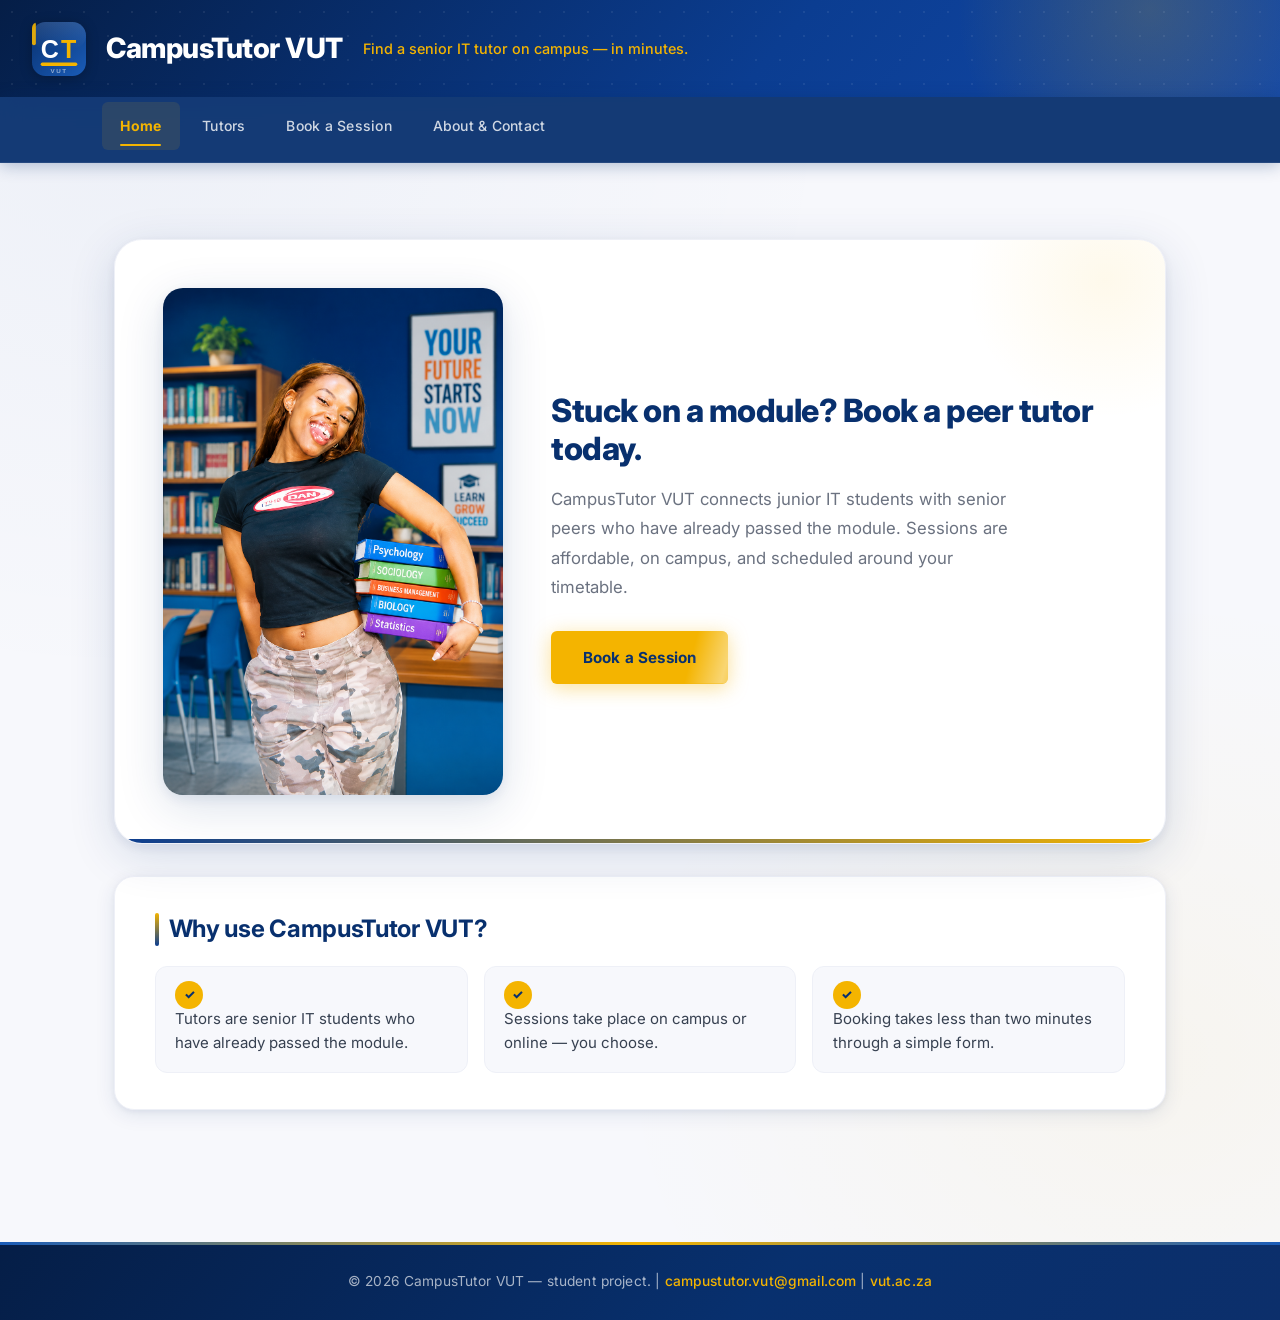
==== commit ed2e92a5: "fix stray text after main tag in index.html" ====
--- a/index.html
+++ b/index.html
@@ -35,12 +35,12 @@
         <section class="features">
             <h2>Why use CampusTutor VUT?</h2>
             <ul>
-                <li>Tutorc are senior IT students who have already passed the module.</li>
+                <li>Tutors are senior IT students who have already passed the module.</li>
                 <li>Sessions take place on campus or online — you choose.</li>
                 <li>Booking takes less than two minutes through a simple form.</li>
             </ul>
         </section>
-    </main>code .
+    </main>
 
     <footer>
         <p>&copy; 2026 CampusTutor VUT — student project. |
